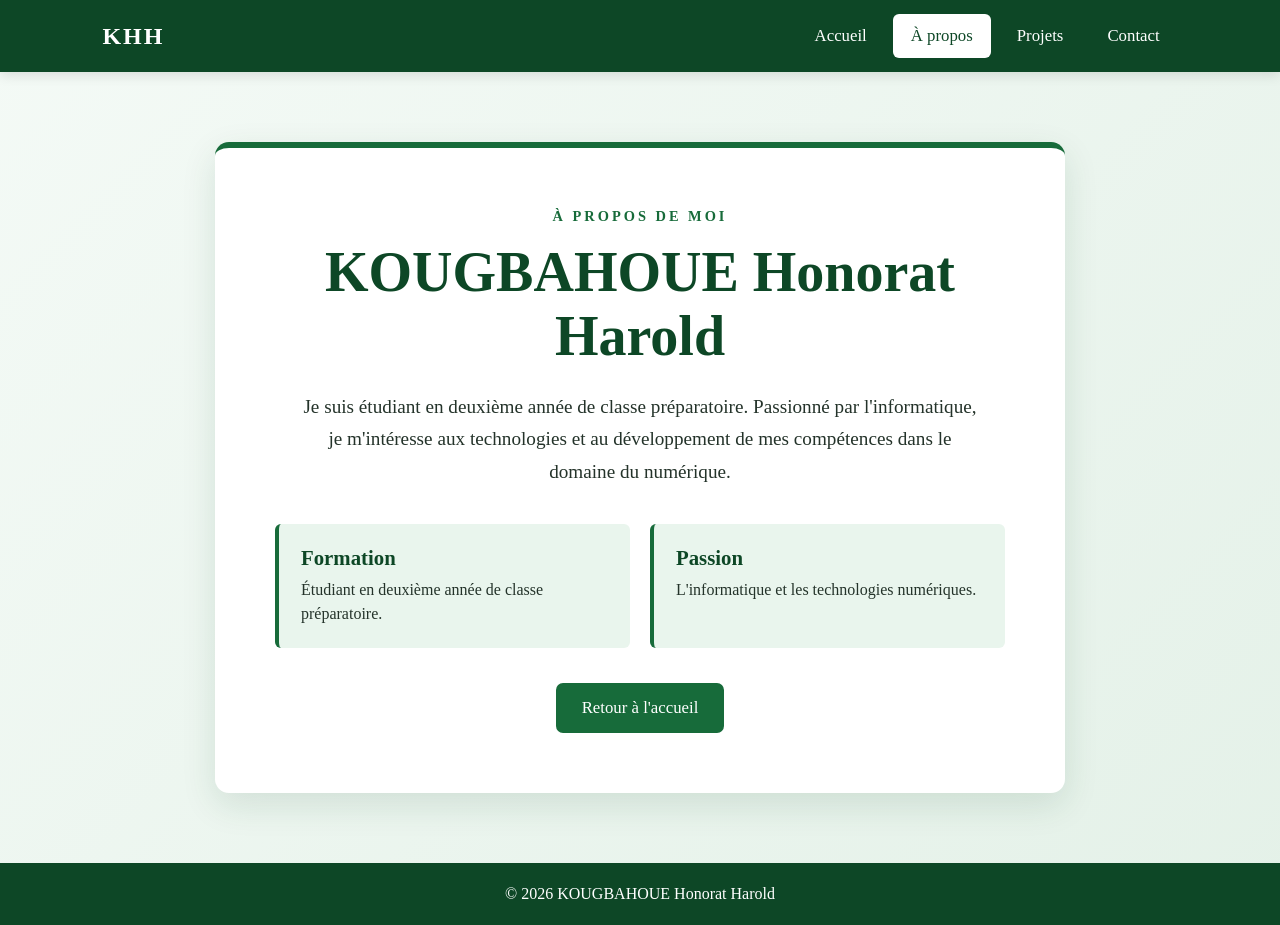
==== a-propos.html @ b36079a9 "Ajout de la page à propos" ====
<!DOCTYPE html><html lang="fr"><head><meta charset="UTF-8"><meta name="viewport" content="width=device-width, initial-scale=1.0"><title>À propos - KOUGBAHOUE Honorat Harold</title><link rel="stylesheet" href="style.css"></head><body>
<header><nav class="navbar"><a href="index.html" class="logo">KHH</a><div class="nav-links"><a href="index.html">Accueil</a><a href="a-propos.html" class="active">À propos</a><a href="projets.html">Projets</a><a href="tel:+2290192171875">Contact</a></div></nav></header>
<main class="about"><section class="card"><p class="welcome">À PROPOS DE MOI</p><h1>KOUGBAHOUE Honorat Harold</h1><p class="description">Je suis étudiant en deuxième année de classe préparatoire. Passionné par l'informatique, je m'intéresse aux technologies et au développement de mes compétences dans le domaine du numérique.</p><div class="info"><div><h2>Formation</h2><p>Étudiant en deuxième année de classe préparatoire.</p></div><div><h2>Passion</h2><p>L'informatique et les technologies numériques.</p></div></div><a href="index.html" class="button">Retour à l'accueil</a></section></main>
<footer><p>&copy; 2026 KOUGBAHOUE Honorat Harold</p></footer></body></html>
---- style.css ----
* { box-sizing: border-box; margin: 0; padding: 0; }
:root { --vert:#176b3a; --vert-fonce:#0d4726; --vert-clair:#e9f5ed; --blanc:#fff; --texte:#24332a; }
body { min-height:100vh; display:flex; flex-direction:column; font-family:"Times New Roman",Times,serif; background:linear-gradient(135deg,#f4faf6,#e4f1e8); color:var(--texte); }
.navbar { min-height:72px; display:flex; align-items:center; justify-content:space-between; padding:0 8%; background:var(--vert-fonce); box-shadow:0 3px 12px rgba(0,0,0,.12); }
.logo { color:var(--blanc); text-decoration:none; font-size:1.5rem; font-weight:bold; letter-spacing:2px; }
.nav-links { display:flex; gap:8px; }
.nav-links a { color:var(--blanc); text-decoration:none; padding:12px 18px; border-radius:6px; font-size:1.05rem; transition:.2s; }
.nav-links a:hover,.nav-links a.active { background:var(--blanc); color:var(--vert-fonce); }
.hero,.about { flex:1; display:flex; justify-content:center; align-items:center; padding:70px 20px; }
.card { width:min(850px,100%); padding:60px; text-align:center; background:var(--blanc); border-top:6px solid var(--vert); border-radius:14px; box-shadow:0 12px 35px rgba(13,71,38,.12); }
.welcome { margin-bottom:15px; color:var(--vert); font-weight:bold; letter-spacing:3px; font-size:.9rem; }
h1 { margin-bottom:22px; color:var(--vert-fonce); font-size:clamp(2rem,5vw,3.5rem); line-height:1.15; }
.description { max-width:680px; margin:0 auto 30px; font-size:1.2rem; line-height:1.7; }
.actions { display:flex; justify-content:center; gap:15px; flex-wrap:wrap; }
.button { display:inline-block; padding:13px 24px; border:2px solid var(--vert); border-radius:7px; background:var(--vert); color:var(--blanc); text-decoration:none; font-size:1.05rem; transition:.2s; }
.button:hover { background:var(--vert-fonce); border-color:var(--vert-fonce); transform:translateY(-2px); }
.button-outline { background:transparent; color:var(--vert); }
.button-outline:hover { color:var(--blanc); }
.info { display:grid; grid-template-columns:repeat(2,1fr); gap:20px; margin:35px 0; text-align:left; }
.info div { padding:22px; background:var(--vert-clair); border-left:4px solid var(--vert); border-radius:6px; }
.info h2 { margin-bottom:8px; color:var(--vert-fonce); font-size:1.3rem; }
.info p { line-height:1.5; font-size:1rem; }
footer { padding:22px; text-align:center; background:var(--vert-fonce); color:var(--blanc); }
@media (max-width:650px) { .navbar { padding:12px 5%; flex-direction:column; gap:8px; } .nav-links { width:100%; justify-content:center; } .nav-links a { padding:9px 10px; font-size:.95rem; } .card { padding:40px 22px; } .info { grid-template-columns:1fr; } }
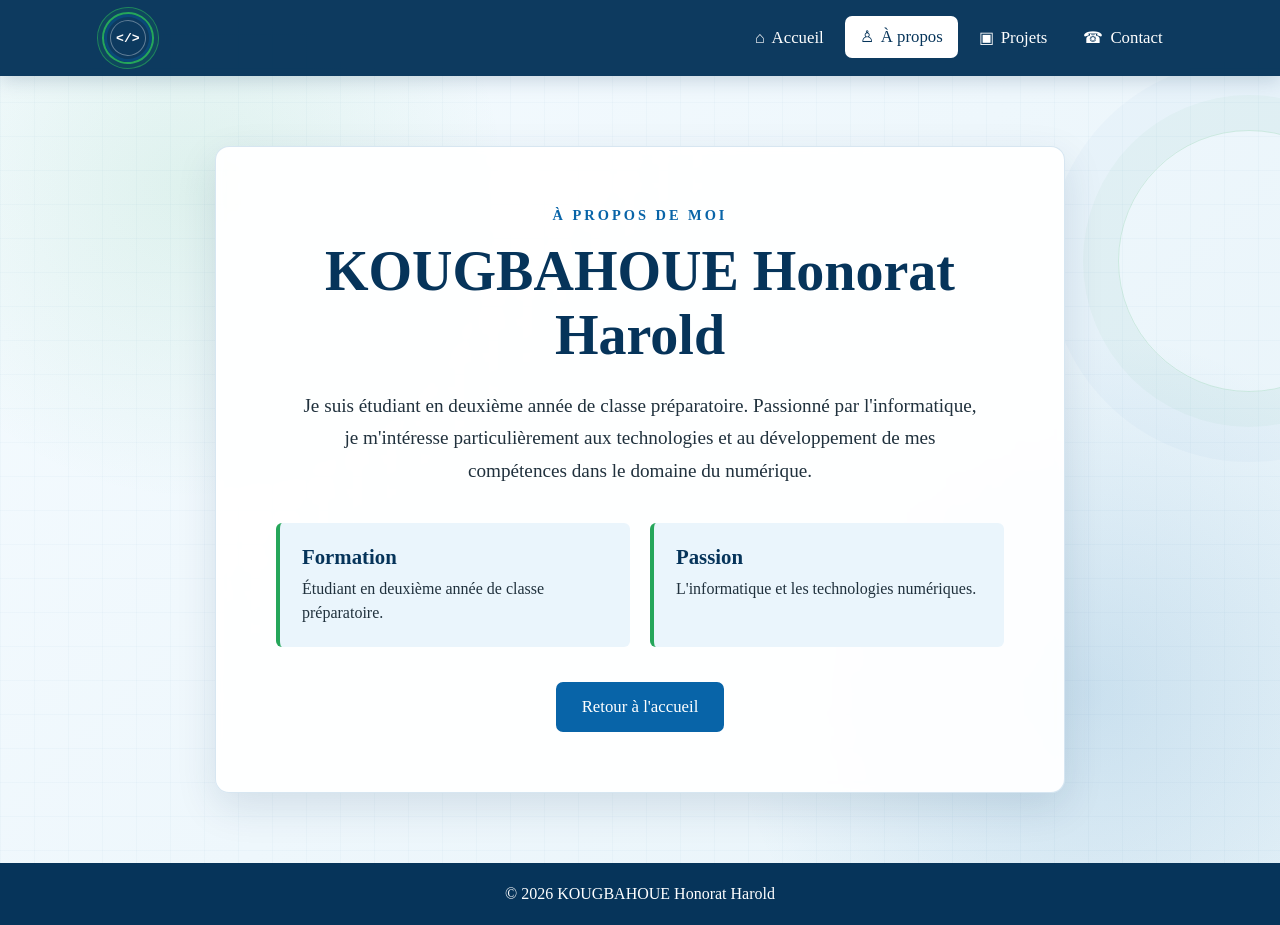
==== commit e7c4a6d4: "Amélioration du designe et de quelque fonctionnalité" ====
--- a/a-propos.html
+++ b/a-propos.html
@@ -1,4 +1,42 @@
-<!DOCTYPE html><html lang="fr"><head><meta charset="UTF-8"><meta name="viewport" content="width=device-width, initial-scale=1.0"><title>À propos - KOUGBAHOUE Honorat Harold</title><link rel="stylesheet" href="style.css"></head><body>
-<header><nav class="navbar"><a href="index.html" class="logo">KHH</a><div class="nav-links"><a href="index.html">Accueil</a><a href="a-propos.html" class="active">À propos</a><a href="projets.html">Projets</a><a href="tel:+2290192171875">Contact</a></div></nav></header>
-<main class="about"><section class="card"><p class="welcome">À PROPOS DE MOI</p><h1>KOUGBAHOUE Honorat Harold</h1><p class="description">Je suis étudiant en deuxième année de classe préparatoire. Passionné par l'informatique, je m'intéresse aux technologies et au développement de mes compétences dans le domaine du numérique.</p><div class="info"><div><h2>Formation</h2><p>Étudiant en deuxième année de classe préparatoire.</p></div><div><h2>Passion</h2><p>L'informatique et les technologies numériques.</p></div></div><a href="index.html" class="button">Retour à l'accueil</a></section></main>
-<footer><p>&copy; 2026 KOUGBAHOUE Honorat Harold</p></footer></body></html>
+<!DOCTYPE html>
+<html lang="fr">
+<head>
+    <meta charset="UTF-8">
+    <meta name="viewport" content="width=device-width, initial-scale=1.0">
+    <title>À propos - KOUGBAHOUE Honorat Harold</title>
+    <link rel="stylesheet" href="style.css">
+</head>
+<body>
+<header>
+    <nav class="navbar">
+        <a href="index.html" class="logo" aria-label="Accueil - KHH"><span class="logo-symbol">&lt;/&gt;</span></a>
+        <div class="nav-links">
+            <a href="index.html"><span class="nav-icon">⌂</span><span>Accueil</span></a>
+            <a href="a-propos.html" class="active"><span class="nav-icon">♙</span><span>À propos</span></a>
+            <a href="projets.html"><span class="nav-icon">▣</span><span>Projets</span></a>
+            <a href="tel:+2290192171875"><span class="nav-icon">☎</span><span>Contact</span></a>
+        </div>
+    </nav>
+</header>
+
+<main class="about">
+    <section class="card about-card">
+        <p class="welcome">À PROPOS DE MOI</p>
+        <h1>KOUGBAHOUE Honorat Harold</h1>
+        <p class="description">
+            Je suis étudiant en deuxième année de classe préparatoire.
+            Passionné par l'informatique, je m'intéresse particulièrement
+            aux technologies et au développement de mes compétences dans
+            le domaine du numérique.
+        </p>
+        <div class="info">
+            <div><h2>Formation</h2><p>Étudiant en deuxième année de classe préparatoire.</p></div>
+            <div><h2>Passion</h2><p>L'informatique et les technologies numériques.</p></div>
+        </div>
+        <a href="index.html" class="button">Retour à l'accueil</a>
+    </section>
+</main>
+
+<footer><p>&copy; 2026 KOUGBAHOUE Honorat Harold</p></footer>
+</body>
+</html>
--- a/style.css
+++ b/style.css
@@ -1,24 +1,262 @@
-* { box-sizing: border-box; margin: 0; padding: 0; }
-:root { --vert:#176b3a; --vert-fonce:#0d4726; --vert-clair:#e9f5ed; --blanc:#fff; --texte:#24332a; }
-body { min-height:100vh; display:flex; flex-direction:column; font-family:"Times New Roman",Times,serif; background:linear-gradient(135deg,#f4faf6,#e4f1e8); color:var(--texte); }
-.navbar { min-height:72px; display:flex; align-items:center; justify-content:space-between; padding:0 8%; background:var(--vert-fonce); box-shadow:0 3px 12px rgba(0,0,0,.12); }
-.logo { color:var(--blanc); text-decoration:none; font-size:1.5rem; font-weight:bold; letter-spacing:2px; }
-.nav-links { display:flex; gap:8px; }
-.nav-links a { color:var(--blanc); text-decoration:none; padding:12px 18px; border-radius:6px; font-size:1.05rem; transition:.2s; }
-.nav-links a:hover,.nav-links a.active { background:var(--blanc); color:var(--vert-fonce); }
-.hero,.about { flex:1; display:flex; justify-content:center; align-items:center; padding:70px 20px; }
-.card { width:min(850px,100%); padding:60px; text-align:center; background:var(--blanc); border-top:6px solid var(--vert); border-radius:14px; box-shadow:0 12px 35px rgba(13,71,38,.12); }
-.welcome { margin-bottom:15px; color:var(--vert); font-weight:bold; letter-spacing:3px; font-size:.9rem; }
-h1 { margin-bottom:22px; color:var(--vert-fonce); font-size:clamp(2rem,5vw,3.5rem); line-height:1.15; }
-.description { max-width:680px; margin:0 auto 30px; font-size:1.2rem; line-height:1.7; }
-.actions { display:flex; justify-content:center; gap:15px; flex-wrap:wrap; }
-.button { display:inline-block; padding:13px 24px; border:2px solid var(--vert); border-radius:7px; background:var(--vert); color:var(--blanc); text-decoration:none; font-size:1.05rem; transition:.2s; }
-.button:hover { background:var(--vert-fonce); border-color:var(--vert-fonce); transform:translateY(-2px); }
-.button-outline { background:transparent; color:var(--vert); }
-.button-outline:hover { color:var(--blanc); }
-.info { display:grid; grid-template-columns:repeat(2,1fr); gap:20px; margin:35px 0; text-align:left; }
-.info div { padding:22px; background:var(--vert-clair); border-left:4px solid var(--vert); border-radius:6px; }
-.info h2 { margin-bottom:8px; color:var(--vert-fonce); font-size:1.3rem; }
-.info p { line-height:1.5; font-size:1rem; }
-footer { padding:22px; text-align:center; background:var(--vert-fonce); color:var(--blanc); }
-@media (max-width:650px) { .navbar { padding:12px 5%; flex-direction:column; gap:8px; } .nav-links { width:100%; justify-content:center; } .nav-links a { padding:9px 10px; font-size:.95rem; } .card { padding:40px 22px; } .info { grid-template-columns:1fr; } }
+* {
+    box-sizing: border-box;
+    margin: 0;
+    padding: 0;
+}
+
+:root {
+    --bleu: #0864a8;
+    --bleu-fonce: #06345a;
+    --bleu-clair: #eaf5fc;
+    --vert: #25a65a;
+    --blanc: #ffffff;
+    --texte: #20313d;
+    --bordure: rgba(8, 100, 168, 0.16);
+}
+
+html { scroll-behavior: smooth; }
+
+body {
+    min-height: 100vh;
+    display: flex;
+    flex-direction: column;
+    position: relative;
+    overflow-x: hidden;
+    font-family: "Times New Roman", Times, serif;
+    color: var(--texte);
+    background:
+        radial-gradient(circle at 15% 20%, rgba(37,166,90,.10), transparent 24%),
+        radial-gradient(circle at 85% 75%, rgba(8,100,168,.14), transparent 28%),
+        linear-gradient(135deg, #f5fbff, #e7f3f9);
+}
+
+/* Grille technique discrète */
+body::before {
+    content: "";
+    position: fixed;
+    inset: 0;
+    z-index: -1;
+    pointer-events: none;
+    opacity: .55;
+    background-image:
+        linear-gradient(rgba(8,100,168,.045) 1px, transparent 1px),
+        linear-gradient(90deg, rgba(8,100,168,.045) 1px, transparent 1px);
+    background-size: 34px 34px;
+}
+
+body::after {
+    content: "";
+    position: fixed;
+    width: 260px;
+    height: 260px;
+    right: -100px;
+    top: 130px;
+    z-index: -1;
+    border: 1px solid rgba(37,166,90,.16);
+    border-radius: 50%;
+    box-shadow: 0 0 0 35px rgba(37,166,90,.035), 0 0 0 70px rgba(8,100,168,.025);
+    pointer-events: none;
+}
+
+.navbar {
+    width: 100%;
+    min-height: 76px;
+    display: flex;
+    align-items: center;
+    justify-content: space-between;
+    padding: 10px 8%;
+    background: rgba(6,52,90,.97);
+    box-shadow: 0 4px 18px rgba(6,52,90,.18);
+}
+
+.logo {
+    width: 52px;
+    height: 52px;
+    display: flex;
+    align-items: center;
+    justify-content: center;
+    position: relative;
+    color: var(--blanc);
+    text-decoration: none;
+    border: 2px solid var(--vert);
+    border-radius: 50%;
+    transform: rotate(-12deg);
+    box-shadow: 0 0 0 4px rgba(37,166,90,.12), inset 0 0 0 3px rgba(8,100,168,.35);
+}
+
+.logo::before,
+.logo::after {
+    content: "";
+    position: absolute;
+    border: 1px solid rgba(37,166,90,.7);
+    border-radius: 50%;
+}
+
+.logo::before { inset: -7px; }
+.logo::after { inset: 6px; border-color: rgba(255,255,255,.35); }
+
+.logo-symbol {
+    position: relative;
+    z-index: 2;
+    transform: rotate(12deg);
+    font-family: "Courier New", monospace;
+    font-size: .82rem;
+    font-weight: bold;
+}
+
+.nav-links {
+    display: flex;
+    align-items: center;
+    gap: 6px;
+}
+
+.nav-links a {
+    display: flex;
+    align-items: center;
+    gap: 7px;
+    color: var(--blanc);
+    text-decoration: none;
+    padding: 11px 15px;
+    border-radius: 7px;
+    font-size: 1.05rem;
+    transition: background .2s, color .2s, transform .2s;
+}
+
+.nav-links a:hover,
+.nav-links a.active {
+    background: var(--blanc);
+    color: var(--bleu-fonce);
+    transform: translateY(-1px);
+}
+
+.nav-icon {
+    font-family: Arial, sans-serif;
+    font-size: 1rem;
+    line-height: 1;
+}
+
+.hero, .about {
+    width: 100%;
+    flex: 1;
+    display: flex;
+    justify-content: center;
+    align-items: center;
+    padding: 70px 20px;
+}
+
+.card {
+    width: min(850px, 100%);
+    padding: 60px;
+    text-align: center;
+    background: rgba(255,255,255,.94);
+    border: 1px solid var(--bordure);
+    border-radius: 14px;
+    box-shadow: 0 14px 40px rgba(6,52,90,.12);
+    backdrop-filter: blur(5px);
+}
+
+.welcome {
+    margin-bottom: 15px;
+    color: var(--bleu);
+    font-weight: bold;
+    letter-spacing: 3px;
+    font-size: .9rem;
+}
+
+h1 {
+    margin-bottom: 22px;
+    color: var(--bleu-fonce);
+    font-size: clamp(2rem, 5vw, 3.5rem);
+    line-height: 1.15;
+}
+
+.description {
+    max-width: 680px;
+    margin: 0 auto 30px;
+    font-size: 1.2rem;
+    line-height: 1.7;
+}
+
+.actions {
+    display: flex;
+    justify-content: center;
+    gap: 15px;
+    flex-wrap: wrap;
+}
+
+.button {
+    display: inline-block;
+    padding: 13px 24px;
+    border: 2px solid var(--bleu);
+    border-radius: 7px;
+    background: var(--bleu);
+    color: var(--blanc);
+    text-decoration: none;
+    font-size: 1.05rem;
+    transition: .2s;
+}
+
+.button:hover {
+    background: var(--bleu-fonce);
+    border-color: var(--bleu-fonce);
+    transform: translateY(-2px);
+}
+
+.button-outline {
+    background: transparent;
+    color: var(--bleu);
+}
+
+.button-outline:hover { color: var(--blanc); }
+
+.info {
+    display: grid;
+    grid-template-columns: repeat(2, 1fr);
+    gap: 20px;
+    margin: 35px 0;
+    text-align: left;
+}
+
+.info div {
+    padding: 22px;
+    background: var(--bleu-clair);
+    border-left: 4px solid var(--vert);
+    border-radius: 6px;
+}
+
+.info h2 {
+    margin-bottom: 8px;
+    color: var(--bleu-fonce);
+    font-size: 1.3rem;
+}
+
+.info p { line-height: 1.5; font-size: 1rem; }
+
+footer {
+    padding: 22px;
+    text-align: center;
+    background: var(--bleu-fonce);
+    color: var(--blanc);
+}
+
+@media (max-width: 650px) {
+    .navbar {
+        padding: 12px 5%;
+        flex-direction: column;
+        gap: 10px;
+    }
+
+    .nav-links {
+        width: 100%;
+        justify-content: center;
+        flex-wrap: wrap;
+    }
+
+    .nav-links a {
+        padding: 9px 10px;
+        font-size: .95rem;
+    }
+
+    .card { padding: 40px 22px; }
+    .info { grid-template-columns: 1fr; }
+}
